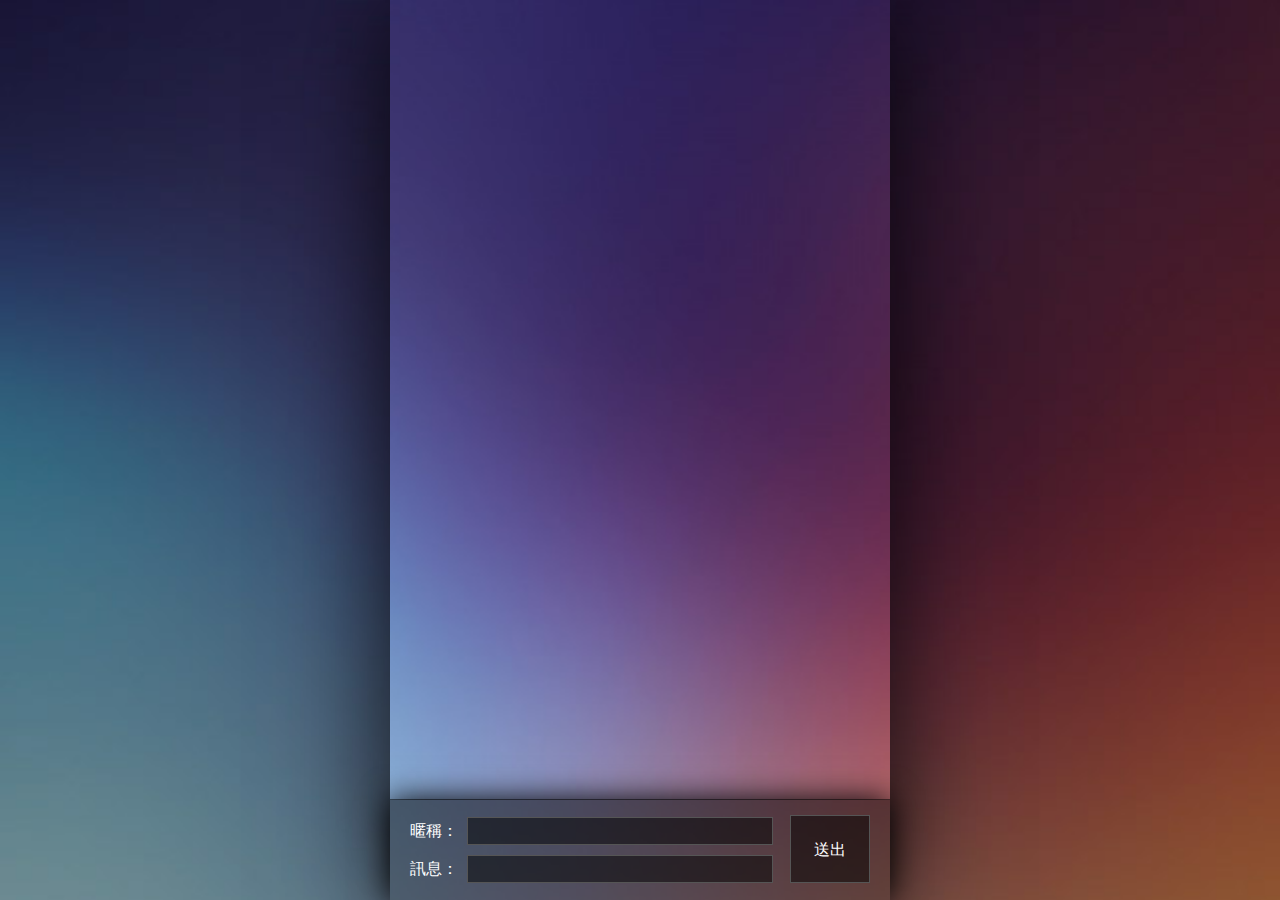
==== index.html @ 77eb30df "edit style" ====
<!DOCTYPE html>
<html lang="en">

<head>
  <meta name=viewport content="width=device-width, initial-scale=1, maximum-scale=1, user-scalable=no">
  <meta charset="UTF-8">
  <title>Firebase Webduino IM</title>
  <script src="https://cdn.firebase.com/js/client/2.0.2/firebase.js"></script>
  <style>
  html,
  body {
    font-family: 'Arial';
    height: 100%;
    margin: 0;
    padding: 0;
  }
  
  body {
    font-size: 16px;
    background-image: url(bg2.jpg);
    background-size: cover;
    background-attachment: fixed;
    color: #fff;
  }
  
  div {
    box-sizing: border-box;
  }
  
  #content {
    position: relative;
    width: 100%;
    max-width: 500px;
    height: 100%;
    margin: 0 auto;
    box-shadow: rgba(0, 0, 0, .8) 0 0 100px;
    background-image: url(bg.jpg);
    background-size: cover;
    background-attachment: fixed;
  }
  
  #input {
    position: absolute;
    bottom: 0;
    left: 0;
    padding: 12px 20px;
    width: 100%;
    background: rgba(0, 0, 0, .5);
    color: #fff;
    box-shadow: #000 0 0px 30px, rgba(0, 0, 0, .5) 0 -1px 0;
    z-index: 10;
  }
  
  #n,
  #m {
    margin: 5px;
    height: 24px;
    font-size: 16px;
    width: calc(100% - 160px);
    background: rgba(0, 0, 0, .5);
    border: none;
    border: 1px solid #555;
    color: #fff;
  }
  
  #b {
    position: absolute;
    font-size: 16px;
    width: 80px;
    height: 68px;
    line-height: 63px;
    right: 20px;
    top: 15px;
    background: rgba(0, 0, 0, .5);
    color: #fff;
    border: 1px solid #555;
  }
  
  #s {
    width: 100%;
    padding: 10px;
    overflow: auto;
  }
  
  .u1,
  .u2 {
    position: relative;
    padding: 10px 15px;
    width: 100%;
  }
  
  .u1 i,
  .u2 i {
    position: absolute;
    top: 3px;
    left: 5px;
    font-size: 12px;
    transform: scale(.8);
    opacity: .3;
  }
  
  .u1 i {
    left: auto;
    right: 5px;
  }
  
  .u1 {
    text-align: right;
  }
  
  .u1 .u1t {
    position: relative;
    display: inline-block;
    color: #fff;
    background: #09c;
    padding: 10px;
    border-radius: 5px;
    margin-right: 10px;
    margin-top: 10px;
  }
  
  .u1 .u1t:before {
    position: absolute;
    content: '';
    width: 0;
    height: 0;
    top:12px;
    right: -16px;
    border-width: 5px 8px;
    border-color: transparent transparent transparent #09c;
    border-style: solid;
  }
  
  .u2 .u2t {
    position: relative;
    display: inline-block;
    color: #000;
    background: rgba(255, 255, 255, .7);
    padding: 10px;
    border-radius: 5px;
    margin-left: 10px;
    margin-top: 10px;
  }
  
  .u2 .u2t:before {
    position: absolute;
    top:12px;
    left: -16px;
    content: '';
    width: 0;
    height: 0;
    border-width: 5px 8px;
    border-color: transparent #fff transparent transparent;
    border-style: solid;
    opacity: .7;
  }
  </style>
</head>

<body>
  <div id="content">
    <div id="input">
      暱稱：
      <input type="text" id="n">
      <br/> 訊息：
      <input type="text" id="m">
      <br/>
      <button id="b">送出</button>
    </div>
    <div id="s"></div>
  </div>
</body>
<script>
var n = document.getElementById('n'),
  m = document.getElementById('m'),
  input = document.getElementById('input'),
  b = document.getElementById('b'),
  s = document.getElementById('s');

s.style.height = window.innerHeight - input.offsetHeight + 'px';

window.onresize = function() {
  s.style.height = window.innerHeight - input.offsetHeight + 'px';
}

var myDataRef = new Firebase('https://webduino-im-test.firebaseio.com/');

if (localStorage.imusername) {
  n.value = localStorage.imusername;
}

function _push(name, text, userid, time) {
  myDataRef.push({
    name: name,
    text: text,
    userid: userid, // 增加一個 id 判斷是不是自己
    time: time
  });
}

b.onclick = function(e) {
  var date = new Date();
  var time = date.getYear().getFullYear() + '/' + (date.getMonth()+ 1).toString() + '/' + date.getDate() + ' ' + date.getHours() + ':' + date.getMinutes() + ':' + date.getSeconds();
  if (n.value) {
    localStorage.imusername = n.value;
    _push(n.value, m.value, n.value, time);
    m.value = '';
  }
};

m.onkeydown = function(e) {
  if (n.value) {
    if (e.keyCode == 13) {
      localStorage.imusername = n.value;
      var date = new Date();
      var time = date.getFullYear() + '/' + (date.getMonth()+ 1).toString() + '/' + date.getDate() + ' ' + date.getHours() + ':' + date.getMinutes() + ':' + date.getSeconds();
      _push(n.value, m.value, n.value, time);
      m.value = '';
    }
  }
};


myDataRef.on("value", function(snapshot) {
  var val = [];
  snapshot.forEach(function(data) {
    val.push(data.val());
  });

  if (!val[val.length - 1].name) {
    nn = '(沒有名字)';
  } else {
    nn = val[val.length - 1].name;
  }

  if (!val[val.length - 1].text) {
    tt = '(沒有內容)';
  } else {
    tt = val[val.length - 1].text;
  }

  if (!val[val.length - 1].userid) {
    uu = '(沒有名字)';
  } else {
    uu = val[val.length - 1].userid;
  }

  if (!val[val.length - 1].time) {
    time = '00:00:00';
  } else {
    time = val[val.length - 1].time;
  }


  if (uu == n.value) {
    s.innerHTML += '<div class="u1"><span class="u1t"></span> 我 ( ' + nn + ' ) <i>' + time + '</i></div>';
    var sa = document.querySelectorAll('.u1t');
    sa[sa.length - 1].innerText = tt;
  } else {
    s.innerHTML += '<div class="u2">' + nn + '  <i>' + time + '</i>' + '<span class="u2t"></span><br/>';
    var sa = document.querySelectorAll('.u2t');
    sa[sa.length - 1].innerText = tt;
  }
  s.scrollTop = s.scrollHeight;

}, function(errorObject) {
  console.log("The read failed: " + errorObject.code);
});
</script>

</html>
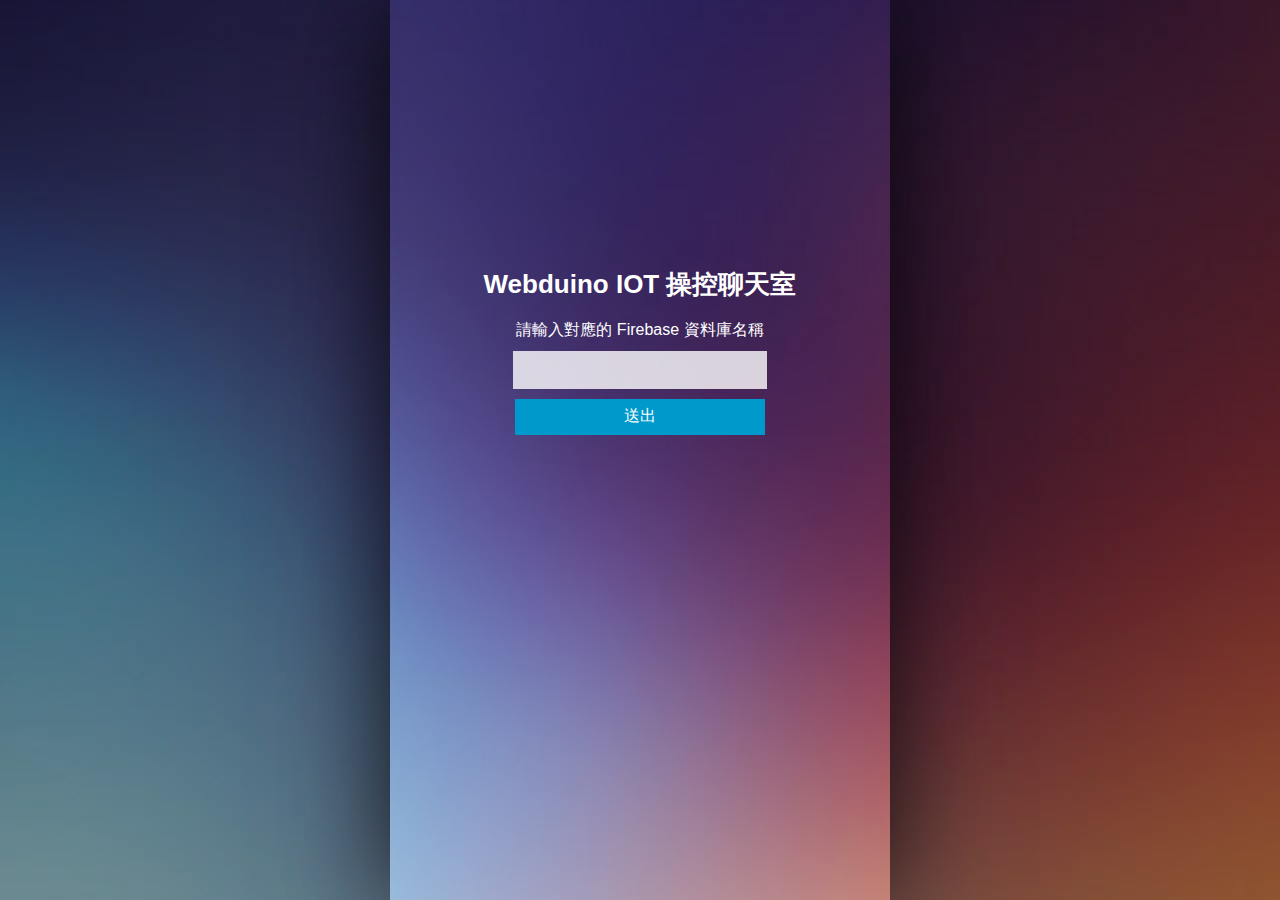
==== commit 8ecc07fc: "add init view, can input firebase url" ====
--- a/index.html
+++ b/index.html
@@ -5,160 +5,25 @@
   <meta name=viewport content="width=device-width, initial-scale=1, maximum-scale=1, user-scalable=no">
   <meta charset="UTF-8">
   <title>Firebase Webduino IM</title>
+  <link rel="stylesheet" href="style.css">
   <script src="https://cdn.firebase.com/js/client/2.0.2/firebase.js"></script>
   <style>
-  html,
-  body {
-    font-family: 'Arial';
-    height: 100%;
-    margin: 0;
-    padding: 0;
-  }
-  
-  body {
-    font-size: 16px;
-    background-image: url(bg2.jpg);
-    background-size: cover;
-    background-attachment: fixed;
-    color: #fff;
-  }
-  
-  div {
-    box-sizing: border-box;
-  }
-  
-  #content {
-    position: relative;
-    width: 100%;
-    max-width: 500px;
-    height: 100%;
-    margin: 0 auto;
-    box-shadow: rgba(0, 0, 0, .8) 0 0 100px;
-    background-image: url(bg.jpg);
-    background-size: cover;
-    background-attachment: fixed;
-  }
-  
-  #input {
-    position: absolute;
-    bottom: 0;
-    left: 0;
-    padding: 12px 20px;
-    width: 100%;
-    background: rgba(0, 0, 0, .5);
-    color: #fff;
-    box-shadow: #000 0 0px 30px, rgba(0, 0, 0, .5) 0 -1px 0;
-    z-index: 10;
-  }
-  
-  #n,
-  #m {
-    margin: 5px;
-    height: 24px;
-    font-size: 16px;
-    width: calc(100% - 160px);
-    background: rgba(0, 0, 0, .5);
-    border: none;
-    border: 1px solid #555;
-    color: #fff;
-  }
-  
-  #b {
-    position: absolute;
-    font-size: 16px;
-    width: 80px;
-    height: 68px;
-    line-height: 63px;
-    right: 20px;
-    top: 15px;
-    background: rgba(0, 0, 0, .5);
-    color: #fff;
-    border: 1px solid #555;
-  }
-  
-  #s {
-    width: 100%;
-    padding: 10px;
-    overflow: auto;
-  }
-  
-  .u1,
-  .u2 {
-    position: relative;
-    padding: 10px 15px;
-    width: 100%;
-  }
-  
-  .u1 i,
-  .u2 i {
-    position: absolute;
-    top: 3px;
-    left: 5px;
-    font-size: 12px;
-    transform: scale(.8);
-    opacity: .3;
-  }
-  
-  .u1 i {
-    left: auto;
-    right: 5px;
-  }
-  
-  .u1 {
-    text-align: right;
-  }
-  
-  .u1 .u1t {
-    position: relative;
-    display: inline-block;
-    color: #fff;
-    background: #09c;
-    padding: 10px;
-    border-radius: 5px;
-    margin-right: 10px;
-    margin-top: 10px;
-  }
-  
-  .u1 .u1t:before {
-    position: absolute;
-    content: '';
-    width: 0;
-    height: 0;
-    top:12px;
-    right: -16px;
-    border-width: 5px 8px;
-    border-color: transparent transparent transparent #09c;
-    border-style: solid;
-  }
-  
-  .u2 .u2t {
-    position: relative;
-    display: inline-block;
-    color: #000;
-    background: rgba(255, 255, 255, .7);
-    padding: 10px;
-    border-radius: 5px;
-    margin-left: 10px;
-    margin-top: 10px;
-  }
-  
-  .u2 .u2t:before {
-    position: absolute;
-    top:12px;
-    left: -16px;
-    content: '';
-    width: 0;
-    height: 0;
-    border-width: 5px 8px;
-    border-color: transparent #fff transparent transparent;
-    border-style: solid;
-    opacity: .7;
-  }
+
   </style>
 </head>
 
 <body>
   <div id="content">
+    <div id="init">
+      <h1>Webduino IOT 操控聊天室</h1>
+      <span id="init-span">請輸入對應的 Firebase 資料庫名稱</span>
+      <br/>
+      <input type="text" id="init-input">
+      <br/>
+      <button id="init-btn">送出</button>
+      <br/>
+      <i id="init-note"></i>
+    </div>
     <div id="input">
       暱稱：
       <input type="text" id="n">
@@ -170,102 +35,5 @@
     <div id="s"></div>
   </div>
 </body>
-<script>
-var n = document.getElementById('n'),
-  m = document.getElementById('m'),
-  input = document.getElementById('input'),
-  b = document.getElementById('b'),
-  s = document.getElementById('s');
-
-s.style.height = window.innerHeight - input.offsetHeight + 'px';
-
-window.onresize = function() {
-  s.style.height = window.innerHeight - input.offsetHeight + 'px';
-}
-
-var myDataRef = new Firebase('https://webduino-im-test.firebaseio.com/');
-
-if (localStorage.imusername) {
-  n.value = localStorage.imusername;
-}
-
-function _push(name, text, userid, time) {
-  myDataRef.push({
-    name: name,
-    text: text,
-    userid: userid, // 增加一個 id 判斷是不是自己
-    time: time
-  });
-}
-
-b.onclick = function(e) {
-  var date = new Date();
-  var time = date.getYear().getFullYear() + '/' + (date.getMonth()+ 1).toString() + '/' + date.getDate() + ' ' + date.getHours() + ':' + date.getMinutes() + ':' + date.getSeconds();
-  if (n.value) {
-    localStorage.imusername = n.value;
-    _push(n.value, m.value, n.value, time);
-    m.value = '';
-  }
-};
-
-m.onkeydown = function(e) {
-  if (n.value) {
-    if (e.keyCode == 13) {
-      localStorage.imusername = n.value;
-      var date = new Date();
-      var time = date.getFullYear() + '/' + (date.getMonth()+ 1).toString() + '/' + date.getDate() + ' ' + date.getHours() + ':' + date.getMinutes() + ':' + date.getSeconds();
-      _push(n.value, m.value, n.value, time);
-      m.value = '';
-    }
-  }
-};
-
-
-myDataRef.on("value", function(snapshot) {
-  var val = [];
-  snapshot.forEach(function(data) {
-    val.push(data.val());
-  });
-
-  if (!val[val.length - 1].name) {
-    nn = '(沒有名字)';
-  } else {
-    nn = val[val.length - 1].name;
-  }
-
-  if (!val[val.length - 1].text) {
-    tt = '(沒有內容)';
-  } else {
-    tt = val[val.length - 1].text;
-  }
-
-  if (!val[val.length - 1].userid) {
-    uu = '(沒有名字)';
-  } else {
-    uu = val[val.length - 1].userid;
-  }
-
-  if (!val[val.length - 1].time) {
-    time = '00:00:00';
-  } else {
-    time = val[val.length - 1].time;
-  }
-
-
-  if (uu == n.value) {
-    s.innerHTML += '<div class="u1"><span class="u1t"></span> 我 ( ' + nn + ' ) <i>' + time + '</i></div>';
-    var sa = document.querySelectorAll('.u1t');
-    sa[sa.length - 1].innerText = tt;
-  } else {
-    s.innerHTML += '<div class="u2">' + nn + '  <i>' + time + '</i>' + '<span class="u2t"></span><br/>';
-    var sa = document.querySelectorAll('.u2t');
-    sa[sa.length - 1].innerText = tt;
-  }
-  s.scrollTop = s.scrollHeight;
-
-}, function(errorObject) {
-  console.log("The read failed: " + errorObject.code);
-});
-</script>
-
+<script src="main.js"></script>
 </html>
--- a/style.css
+++ b/style.css
@@ -0,0 +1,179 @@
+html,
+body {
+  font-family: 'Arial';
+  height: 100%;
+  margin: 0;
+  padding: 0;
+}
+
+body {
+  font-size: 16px;
+  background-image: url(bg2.jpg);
+  background-size: cover;
+  background-attachment: fixed;
+  color: #fff;
+}
+
+div {
+  box-sizing: border-box;
+}
+
+h1{
+  font-size:26px;
+}
+
+#init{
+  width:100%;
+  padding-top:50%;
+  text-align:center;
+  font-size:16px;
+}
+
+#init-input{
+  height:36px;
+  width:50%;
+  margin:10px 0;
+  border:none;
+  background:rgba(255,255,255,.8);
+  font-size:16px;
+  text-align:center;
+}
+
+#init-btn{
+  height:36px;
+  width:50%;
+  border:none;
+  background:#09c;
+  font-size:16px;
+  color:#fff;
+}
+
+#content {
+  position: relative;
+  width: 100%;
+  max-width: 500px;
+  height: 100%;
+  margin: 0 auto;
+  box-shadow: rgba(0, 0, 0, .8) 0 0 100px;
+  background-image: url(bg.jpg);
+  background-size: cover;
+  background-attachment: fixed;
+}
+
+#input {
+  display:none;
+  position: absolute;
+  bottom: 0;
+  left: 0;
+  padding: 12px 20px;
+  width: 100%;
+  background: rgba(0, 0, 0, .5);
+  color: #fff;
+  box-shadow: #000 0 0px 30px, rgba(0, 0, 0, .5) 0 -1px 0;
+  z-index: 10;
+}
+
+#n,
+#m {
+  margin: 5px;
+  height: 24px;
+  font-size: 16px;
+  width: calc(100% - 160px);
+  background: rgba(0, 0, 0, .5);
+  border: none;
+  border: 1px solid #555;
+  color: #fff;
+}
+
+#b {
+  position: absolute;
+  font-size: 16px;
+  width: 80px;
+  height: 68px;
+  line-height: 63px;
+  right: 20px;
+  top: 15px;
+  background: rgba(0, 0, 0, .5);
+  color: #fff;
+  border: 1px solid #555;
+}
+
+#s {
+  display:none;
+  width: 100%;
+  padding: 10px;
+  overflow: auto;
+}
+
+.u1,
+.u2 {
+  position: relative;
+  padding: 10px 15px;
+  width: 100%;
+}
+
+.u1 i,
+.u2 i {
+  position: absolute;
+  top: 3px;
+  left: 5px;
+  font-size: 12px;
+  transform: scale(.8);
+  opacity: .3;
+}
+
+.u1 i {
+  left: auto;
+  right: 5px;
+}
+
+.u1 {
+  text-align: right;
+}
+
+.u1 .u1t {
+  position: relative;
+  display: inline-block;
+  color: #fff;
+  background: #09c;
+  padding: 10px;
+  border-radius: 5px;
+  margin-right: 10px;
+  margin-top: 10px;
+}
+
+.u1 .u1t:before {
+  position: absolute;
+  content: '';
+  width: 0;
+  height: 0;
+  top:12px;
+  right: -16px;
+  border-width: 5px 8px;
+  border-color: transparent transparent transparent #09c;
+  border-style: solid;
+}
+
+.u2 .u2t {
+  position: relative;
+  display: inline-block;
+  color: #000;
+  background: rgba(255, 255, 255, .7);
+  padding: 10px;
+  border-radius: 5px;
+  margin-left: 10px;
+  margin-top: 10px;
+}
+
+.u2 .u2t:before {
+  position: absolute;
+  top:12px;
+  left: -16px;
+  content: '';
+  width: 0;
+  height: 0;
+  border-width: 5px 8px;
+  border-color: transparent #fff transparent transparent;
+  border-style: solid;
+  opacity: .7;
+}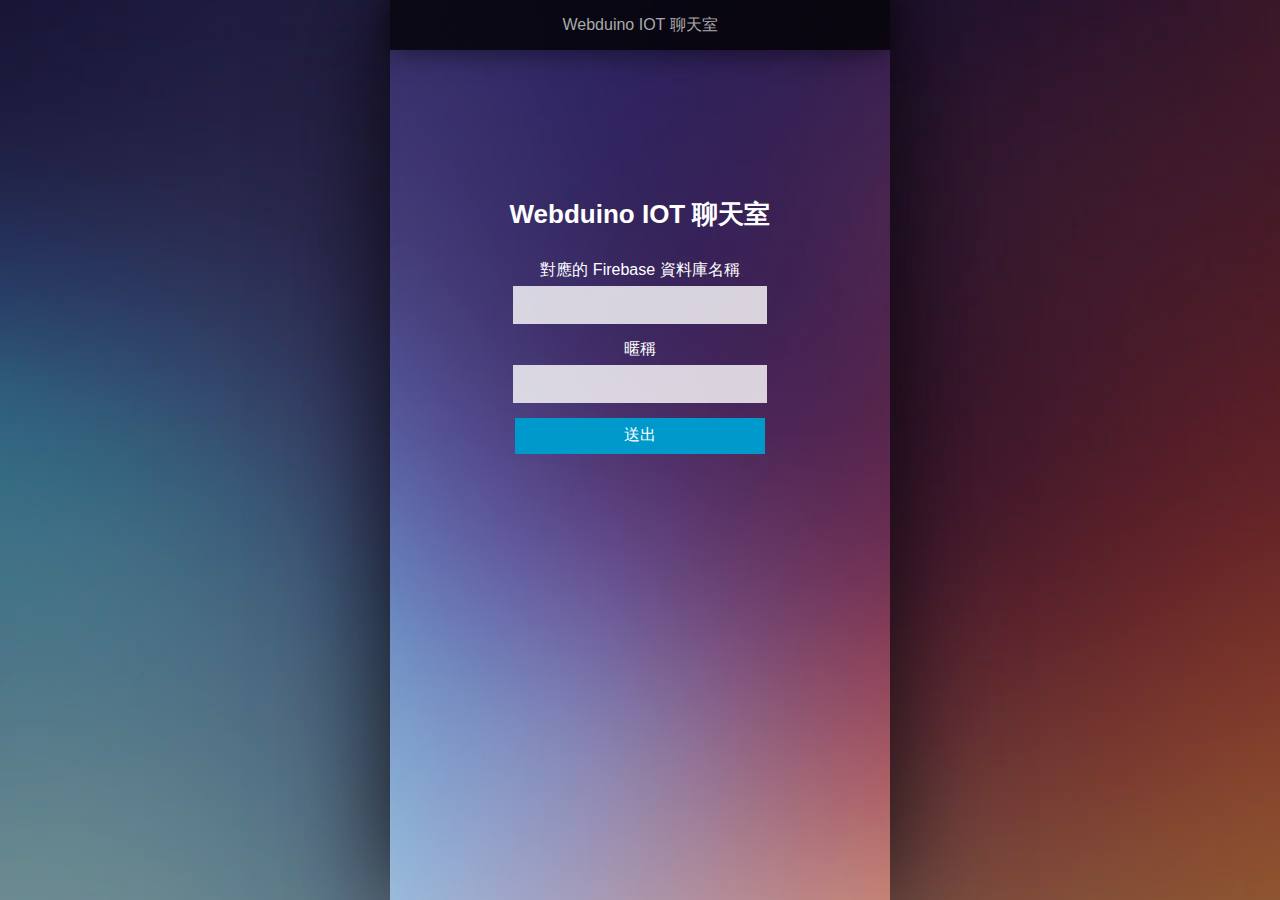
==== commit e65c2037: "edit style" ====
--- a/index.html
+++ b/index.html
@@ -7,27 +7,28 @@
   <title>Firebase Webduino IM</title>
   <link rel="stylesheet" href="style.css">
   <script src="https://cdn.firebase.com/js/client/2.0.2/firebase.js"></script>
-  <style>
-
-  </style>
 </head>
 
 <body>
   <div id="content">
+    <header>Webduino IOT 聊天室
+    </header>
     <div id="init">
-      <h1>Webduino IOT 操控聊天室</h1>
-      <span id="init-span">請輸入對應的 Firebase 資料庫名稱</span>
+      <h1>Webduino IOT 聊天室</h1>
+      <span>對應的 Firebase 資料庫名稱</span>
       <br/>
       <input type="text" id="init-input">
+      <br/>
+      <span>暱稱</span>
+      <br/>
+      <input type="text" id="init-name-input">
       <br/>
       <button id="init-btn">送出</button>
       <br/>
       <i id="init-note"></i>
     </div>
     <div id="input">
-      暱稱：
-      <input type="text" id="n">
-      <br/> 訊息：
+      <span id="n"></span> :
       <input type="text" id="m">
       <br/>
       <button id="b">送出</button>
--- a/style.css
+++ b/style.css
@@ -14,6 +14,20 @@
   color: #fff;
 }
 
+header{
+  position:absolute;
+  top:0;
+  left:0;
+  width:100%;
+  z-index:100;
+  height:50px;
+  line-height: 50px;
+  background:rgba(0,0,0,.8);
+  color:#aaa;
+  text-align:center;
+  box-shadow: rgba(0,0,0,.6) 0 0 30px;
+}
+
 div {
   box-sizing: border-box;
 }
@@ -24,15 +38,20 @@
 
 #init{
   width:100%;
-  padding-top:50%;
+  padding-top:36%;
   text-align:center;
   font-size:16px;
 }
 
-#init-input{
+#init span{
+  display:inline-block;
+  margin-top:10px;
+}
+
+#init-input, #init-name-input{
   height:36px;
   width:50%;
-  margin:10px 0;
+  margin:5px 0;
   border:none;
   background:rgba(255,255,255,.8);
   font-size:16px;
@@ -40,12 +59,20 @@
 }
 
 #init-btn{
+  margin-top:10px;
   height:36px;
   width:50%;
   border:none;
   background:#09c;
   font-size:16px;
   color:#fff;
+}
+
+#init-note{
+  display:inline-block;
+  color:#f00;
+  text-align:center;
+  margin-top:10px;
 }
 
 #content {
@@ -67,32 +94,30 @@
   left: 0;
   padding: 12px 20px;
   width: 100%;
-  background: rgba(0, 0, 0, .5);
-  color: #fff;
-  box-shadow: #000 0 0px 30px, rgba(0, 0, 0, .5) 0 -1px 0;
+  background: rgba(0, 0, 0, .6);
+  color: #fff;
+  box-shadow: #000 0 0px 30px, rgba(0, 0, 0, .3) 0 -1px 0;
   z-index: 10;
 }
 
-#n,
 #m {
   margin: 5px;
   height: 24px;
   font-size: 16px;
-  width: calc(100% - 160px);
+  width: calc(100% - 130px);
   background: rgba(0, 0, 0, .5);
   border: none;
   border: 1px solid #555;
   color: #fff;
+  padding:3px 8px;
 }
 
 #b {
   position: absolute;
-  font-size: 16px;
-  width: 80px;
-  height: 68px;
-  line-height: 63px;
+  font-size: 15px;
+  padding:7px 10px;
   right: 20px;
-  top: 15px;
+  top: 16px;
   background: rgba(0, 0, 0, .5);
   color: #fff;
   border: 1px solid #555;
@@ -101,30 +126,40 @@
 #s {
   display:none;
   width: 100%;
-  padding: 10px;
+  padding:60px 10px 10px;
   overflow: auto;
+}
+#s::-webkit-scrollbar {
+  width:5px;
+}
+#s::-webkit-scrollbar-track {
+  background:rgba(255,255,255,.1);
+  border-radius: 5px;
+}
+#s::-webkit-scrollbar-thumb {
+  background:rgba(255,255,255,.2);
+  border-radius: 2px;
 }
 
 .u1,
 .u2 {
   position: relative;
-  padding: 10px 15px;
+  padding: 10px;
   width: 100%;
 }
 
 .u1 i,
 .u2 i {
   position: absolute;
-  top: 3px;
-  left: 5px;
+  top: 0;
+  left: 10px;
   font-size: 12px;
-  transform: scale(.8);
   opacity: .3;
 }
 
 .u1 i {
   left: auto;
-  right: 5px;
+  right: 10px;
 }
 
 .u1 {
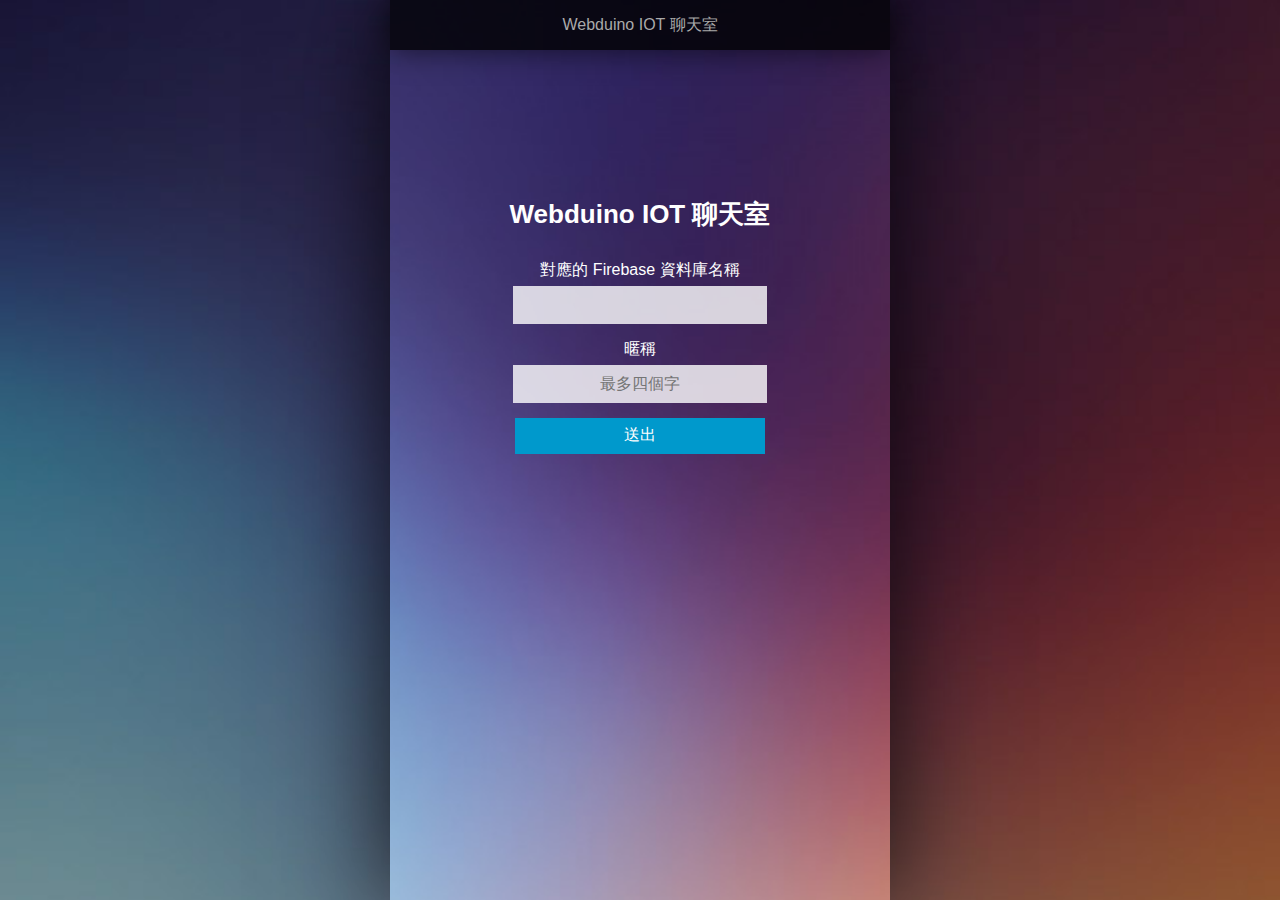
==== commit 7eab2a47: "edit style" ====
--- a/index.html
+++ b/index.html
@@ -21,14 +21,14 @@
       <br/>
       <span>暱稱</span>
       <br/>
-      <input type="text" id="init-name-input">
+      <input type="text" id="init-name-input"  maxlength="4" placeholder="最多四個字">
       <br/>
       <button id="init-btn">送出</button>
       <br/>
       <i id="init-note"></i>
     </div>
     <div id="input">
-      <span id="n"></span> :
+      <span id="n">訊息</span> :
       <input type="text" id="m">
       <br/>
       <button id="b">送出</button>
--- a/style.css
+++ b/style.css
@@ -92,7 +92,7 @@
   position: absolute;
   bottom: 0;
   left: 0;
-  padding: 12px 20px;
+  padding: 12px;
   width: 100%;
   background: rgba(0, 0, 0, .6);
   color: #fff;
@@ -112,11 +112,21 @@
   padding:3px 8px;
 }
 
+#n{
+  display:inline-block;
+  margin-bottom: -3px;
+  width:36px;
+  text-align: right;
+  overflow: hidden;
+  text-overflow:ellipsis;
+  white-space:nowrap;
+}
+
 #b {
   position: absolute;
   font-size: 15px;
   padding:7px 10px;
-  right: 20px;
+  right: 12px;
   top: 16px;
   background: rgba(0, 0, 0, .5);
   color: #fff;
@@ -146,6 +156,26 @@
   position: relative;
   padding: 10px;
   width: 100%;
+  text-shadow:rgba(0,0,0,.6) 0 0 5px;
+}
+
+.u1 {
+  text-align: right;
+}
+
+.u1 b,
+.u2 b {
+  display:inline-block;
+  max-width:70px;
+  vertical-align: top;
+  padding-top:20px;
+  text-align: left;
+  font-weight: normal;
+}
+
+.u1 b {
+  max-width:96px;
+  text-align: right;
 }
 
 .u1 i,
@@ -155,6 +185,7 @@
   left: 10px;
   font-size: 12px;
   opacity: .3;
+  text-shadow:none;
 }
 
 .u1 i {
@@ -162,10 +193,6 @@
   right: 10px;
 }
 
-.u1 {
-  text-align: right;
-}
-
 .u1 .u1t {
   position: relative;
   display: inline-block;
@@ -173,8 +200,14 @@
   background: #09c;
   padding: 10px;
   border-radius: 5px;
-  margin-right: 10px;
+  margin-right: 15px;
   margin-top: 10px;
+  text-shadow:none;
+  box-shadow: rgba(0,0,0,.3) -2px 2px 5px;
+  max-width:calc(100% - 135px);
+  word-wrap:break-word;
+  text-align: left;
+  vertical-align: top;
 }
 
 .u1 .u1t:before {
@@ -198,6 +231,12 @@
   border-radius: 5px;
   margin-left: 10px;
   margin-top: 10px;
+  text-shadow:none;
+  box-shadow: rgba(0,0,0,.3) 2px 2px 5px;
+  max-width:calc(100% - 105px);
+  word-wrap:break-word;
+  text-align: left;
+  vertical-align: top;
 }
 
 .u2 .u2t:before {
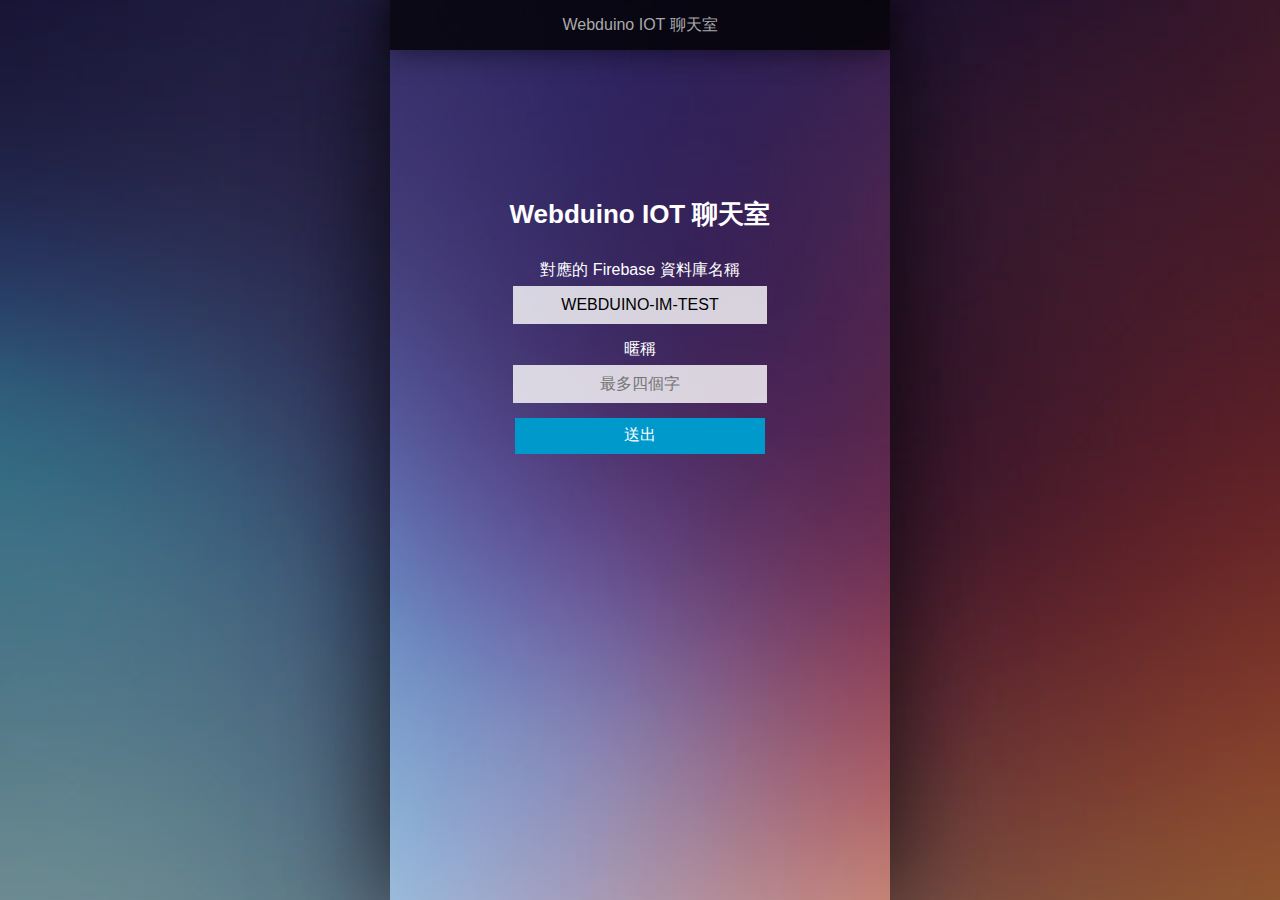
==== commit 8ce8c40a: "optmize" ====
--- a/index.html
+++ b/index.html
@@ -17,7 +17,7 @@
       <h1>Webduino IOT 聊天室</h1>
       <span>對應的 Firebase 資料庫名稱</span>
       <br/>
-      <input type="text" id="init-input">
+      <input type="text" id="init-input" value="WEBDUINO-IM-TEST">
       <br/>
       <span>暱稱</span>
       <br/>
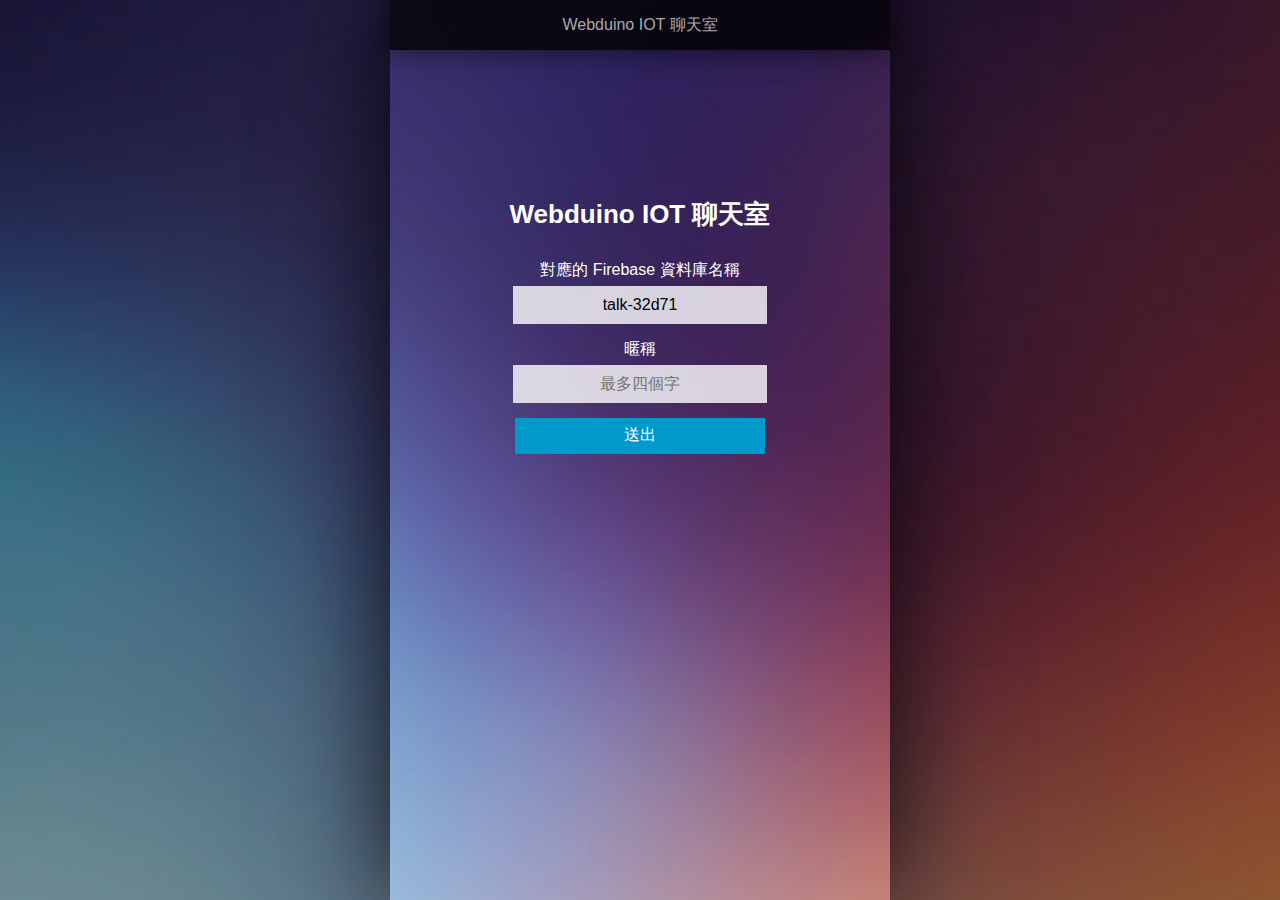
==== commit 52dd7e6b: "changed database url" ====
--- a/index.html
+++ b/index.html
@@ -17,7 +17,7 @@
       <h1>Webduino IOT 聊天室</h1>
       <span>對應的 Firebase 資料庫名稱</span>
       <br/>
-      <input type="text" id="init-input" value="WEBDUINO-IM-TEST">
+      <input type="text" id="init-input" value="talk-32d71">
       <br/>
       <span>暱稱</span>
       <br/>
